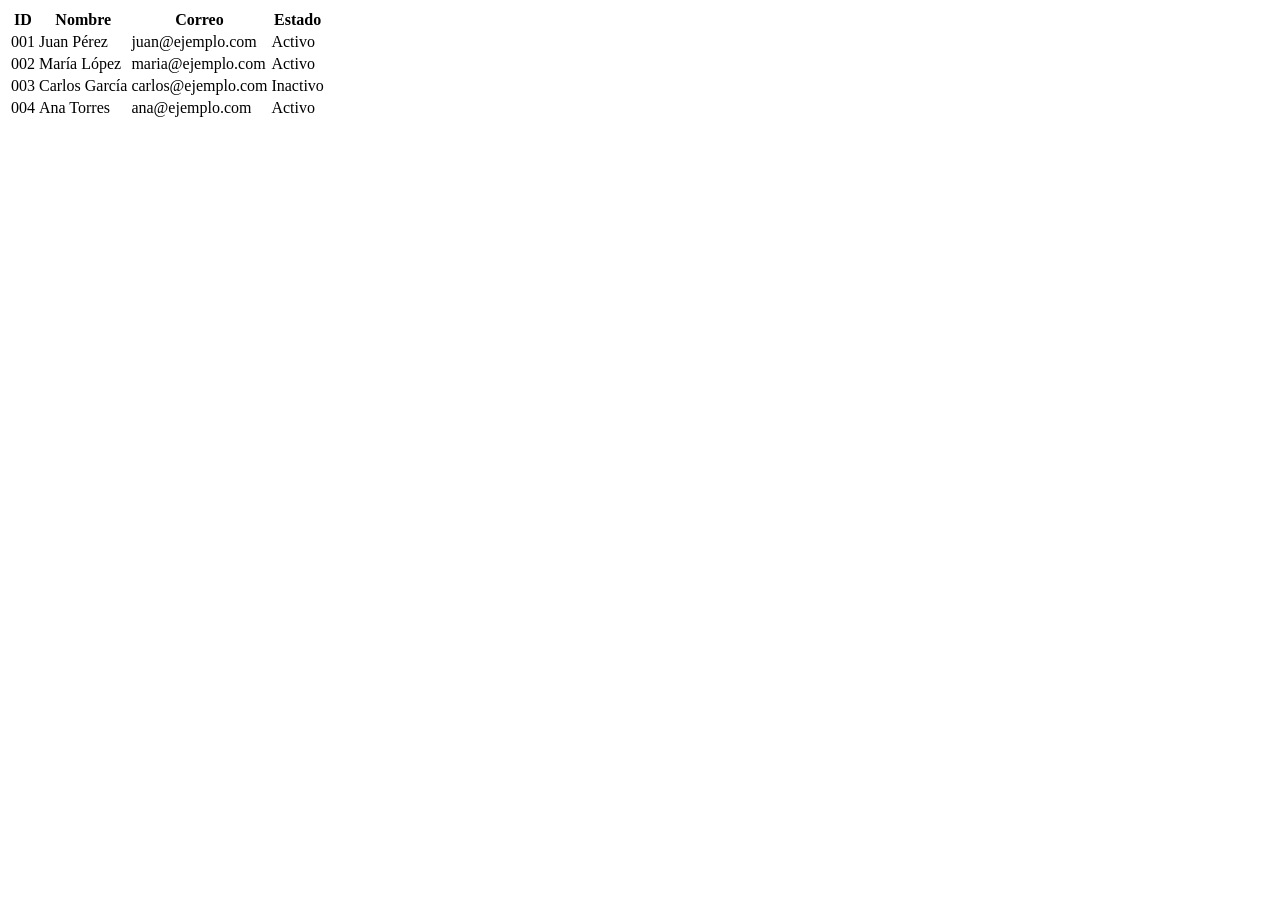
==== practica-tablas.html @ e38366d9 "Guardado cambios" ====
<!DOCTYPE html>
<html lang="en">
<head>
  <meta charset="UTF-8">
  <meta name="viewport" content="width=device-width, initial-scale=1.0">
  <title>Document</title>
  <link rel="stylesheet" href="./css/estilos-formularios.css">
</head>
<body>
  <div class="table-container">
    <table>
        <thead>
            <tr>
                <th>ID</th>
                <th>Nombre</th>
                <th>Correo</th>
                <th>Estado</th>
            </tr>
        </thead>

        <tbody>
            <tr>
                <td>001</td>
                <td>Juan Pérez</td>
                <td>juan@ejemplo.com</td>
                <td>Activo</td>
            </tr>

            <tr>
                <td>002</td>
                <td>María López</td>
                <td>maria@ejemplo.com</td>
                <td>Activo</td>
            </tr>

            <tr>
                <td>003</td>
                <td>Carlos García</td>
                <td>carlos@ejemplo.com</td>
                <td>Inactivo</td>
            </tr>

            <tr>
                <td>004</td>
                <td>Ana Torres</td>
                <td>ana@ejemplo.com</td>
                <td>Activo</td>
            </tr>
        </tbody>
    </table>
</div>

</body>
</html>
---- css/estilos-formularios.css ----
/* =========================================================
   FORMULARIOS - ESTILO PLANO Y ELEGANTE
   ========================================================= */

/* Variables */
:root {
    --form-primary: #3498db;
    --form-primary-dark: #2980b9;
    --form-focus-bg: #f0f8ff;
    --form-border: #d8dee4;
    --form-border-hover: #aeb8c2;
    --form-text: #2c3e50;
    --form-label: #34495e;
    --form-placeholder: #95a5a6;
    --form-background: #ffffff;
    --form-muted: #f5f7f9;
    --form-danger: #e74c3c;
    --form-success: #27ae60;
    --form-radius: 5px;
    --form-transition: 0.2s ease;
}


/* =========================================================
   CONTENEDOR DEL FORMULARIO
   ========================================================= */

.form-container {
    width: 100%;
    max-width: 900px;
    margin: 20px auto;
    padding: 25px;
    background: var(--form-background);
    border: 1px solid var(--form-border);
    border-radius: var(--form-radius);
    box-sizing: border-box;
}


/* =========================================================
   GRUPOS DE CONTROLES
   ========================================================= */

.form-group {
    margin-bottom: 18px;
}

.form-group:last-child {
    margin-bottom: 0;
}


/* =========================================================
   ETIQUETAS
   ========================================================= */

.form-group label {
    display: block;
    margin-bottom: 7px;
    color: var(--form-label);
    font-size: 14px;
    font-weight: 600;
}


/* Campo obligatorio */

.form-group.required label::after {
    content: " *";
    color: var(--form-danger);
}


/* =========================================================
   INPUTS Y SELECT
   ========================================================= */

.form-control {
    display: block;
    width: 100%;
    min-height: 42px;
    padding: 10px 12px;

    box-sizing: border-box;

    color: var(--form-text);
    background-color: #fff;

    border: 1px solid var(--form-border);
    border-radius: var(--form-radius);

    font-family: inherit;
    font-size: 14px;

    outline: none;

    transition:
        border-color var(--form-transition),
        background-color var(--form-transition),
        box-shadow var(--form-transition);
}


/* Placeholder */

.form-control::placeholder {
    color: var(--form-placeholder);
    opacity: 1;
}


/* =========================================================
   HOVER
   ========================================================= */

.form-control:hover {
    border-color: var(--form-border-hover);
}


/* =========================================================
   CONTROL ACTIVO
   ========================================================= */

/*
   :focus permite identificar claramente el control
   que está activo mediante teclado o mouse.

   Es especialmente útil cuando el usuario navega
   utilizando TAB / ENTER.
*/

.form-control:focus {
    border-color: var(--form-primary);
    background-color: var(--form-focus-bg);

    box-shadow:
        0 0 0 3px rgba(52, 152, 219, 0.15);
}


/*
   :focus-visible da prioridad al indicador visual
   cuando el usuario está navegando mediante teclado.
*/

.form-control:focus-visible {
    border-color: var(--form-primary);

    box-shadow:
        0 0 0 3px rgba(52, 152, 219, 0.20);
}


/* =========================================================
   SELECT
   ========================================================= */

select.form-control {
    cursor: pointer;

    appearance: none;
    -webkit-appearance: none;

    padding-right: 38px;

    background-image:
        linear-gradient(45deg, transparent 50%, #7f8c8d 50%),
        linear-gradient(135deg, #7f8c8d 50%, transparent 50%);

    background-position:
        calc(100% - 16px) 18px,
        calc(100% - 11px) 18px;

    background-size:
        5px 5px,
        5px 5px;

    background-repeat: no-repeat;
}


/* =========================================================
   BOTONES
   ========================================================= */

.form-button {
    display: inline-block;

    min-height: 42px;
    padding: 10px 20px;

    border: 1px solid transparent;
    border-radius: var(--form-radius);

    background-color: var(--form-primary);
    color: #fff;

    font-family: inherit;
    font-size: 14px;
    font-weight: 600;

    cursor: pointer;

    transition:
        background-color var(--form-transition),
        border-color var(--form-transition),
        box-shadow var(--form-transition),
        transform var(--form-transition);
}


/* Hover del botón */

.form-button:hover {
    background-color: var(--form-primary-dark);
}


/* Botón activo */

.form-button:active {
    transform: translateY(1px);
}


/* Botón enfocado mediante teclado */

.form-button:focus-visible {
    outline: none;

    box-shadow:
        0 0 0 3px rgba(52, 152, 219, 0.25);
}


/* =========================================================
   BOTÓN SECUNDARIO
   ========================================================= */

.form-button.secondary {
    background-color: #fff;
    color: var(--form-text);
    border-color: var(--form-border);
}

.form-button.secondary:hover {
    background-color: var(--form-muted);
    border-color: var(--form-border-hover);
}


/* =========================================================
   BOTÓN DE PELIGRO
   ========================================================= */

.form-button.danger {
    background-color: var(--form-danger);
}

.form-button.danger:hover {
    background-color: #c0392b;
}


/* =========================================================
   BOTONES DEL FORMULARIO
   ========================================================= */

.form-actions {
    display: flex;
    justify-content: flex-end;
    align-items: center;
    gap: 10px;

    margin-top: 25px;
    padding-top: 20px;

    border-top: 1px solid var(--form-border);
}


/* =========================================================
   MENSAJES / AYUDA
   ========================================================= */

.form-help {
    display: block;
    margin-top: 5px;

    color: #7f8c8d;
    font-size: 12px;
}


/* =========================================================
   ESTADOS DE VALIDACIÓN
   ========================================================= */

.form-control.is-valid {
    border-color: var(--form-success);
}

.form-control.is-valid:focus {
    box-shadow:
        0 0 0 3px rgba(39, 174, 96, 0.15);
}


.form-control.is-invalid {
    border-color: var(--form-danger);
}

.form-control.is-invalid:focus {
    box-shadow:
        0 0 0 3px rgba(231, 76, 60, 0.15);
}


/* =========================================================
   CAMPOS DESHABILITADOS
   ========================================================= */

.form-control:disabled {
    color: #95a5a6;
    background-color: #f1f3f5;
    border-color: #e1e5e8;
    cursor: not-allowed;
}


/* =========================================================
   DISEÑO EN DOS COLUMNAS
   ========================================================= */

.form-grid {
    display: grid;
    grid-template-columns: repeat(2, minmax(0, 1fr));
    gap: 18px;
}


/* Campo que ocupa todo el ancho */

.form-grid .full-width {
    grid-column: 1 / -1;
}


/* =========================================================
   RESPONSIVE - TABLETS
   ========================================================= */

@media (max-width: 768px) {

    .form-container {
        padding: 20px;
        margin: 15px auto;
    }

    .form-grid {
        grid-template-columns: 1fr;
    }

    .form-grid .full-width {
        grid-column: auto;
    }

}


/* =========================================================
   RESPONSIVE - CELULARES
   ========================================================= */

@media (max-width: 480px) {

    .form-container {
        margin: 10px 0;
        padding: 15px;

        border-left: none;
        border-right: none;
        border-radius: 0;
    }

    .form-group {
        margin-bottom: 15px;
    }

    .form-control {
        min-height: 44px;
        font-size: 16px;
    }

    .form-actions {
        flex-direction: column;
        align-items: stretch;
    }

    .form-button {
        width: 100%;
    }
}


/* =========================================================
   ACCESIBILIDAD / REDUCCIÓN DE MOVIMIENTO
   ========================================================= */

@media (prefers-reduced-motion: reduce) {

    .form-control,
    .form-button {
        transition: none;
    }
}
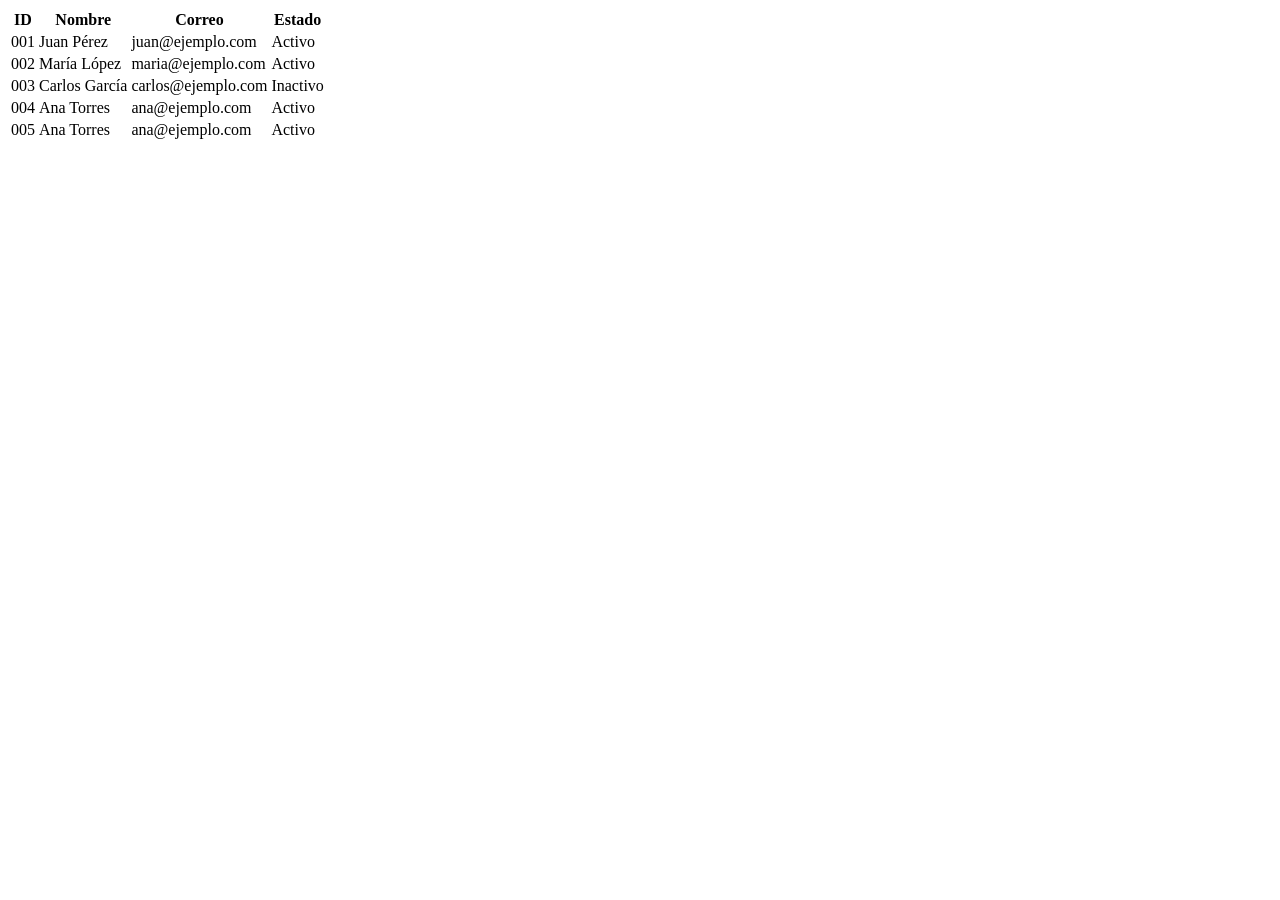
==== commit 62e2ecd5: "Se actualizo" ====
--- a/practica-tablas.html
+++ b/practica-tablas.html
@@ -46,6 +46,13 @@
                 <td>ana@ejemplo.com</td>
                 <td>Activo</td>
             </tr>
+
+            <tr>
+                <td>005</td>
+                <td>Ana Torres</td>
+                <td>ana@ejemplo.com</td>
+                <td>Activo</td>
+            </tr>
         </tbody>
     </table>
 </div>
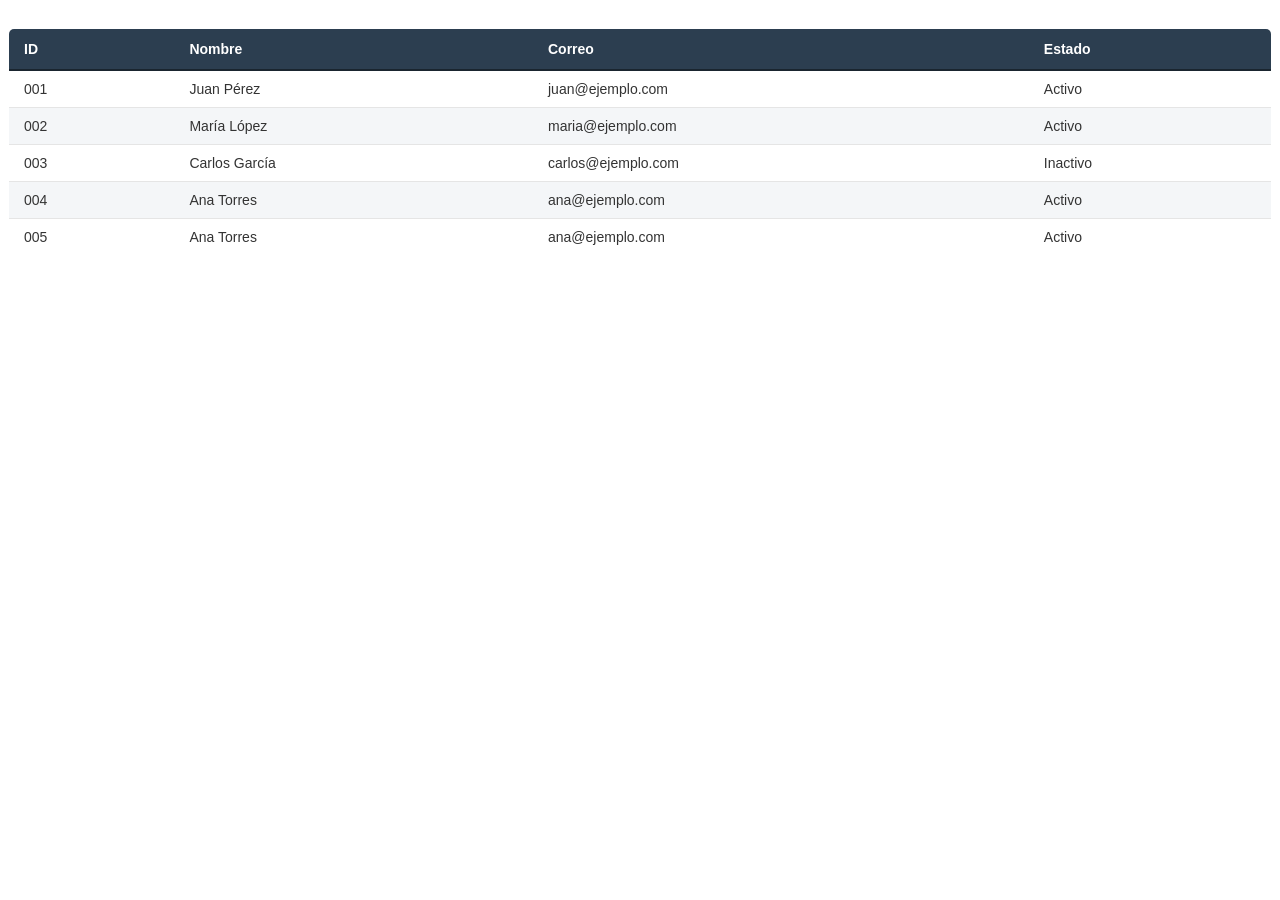
==== commit 9eeb67aa: "Guardado correctamente" ====
--- a/practica-tablas.html
+++ b/practica-tablas.html
@@ -4,7 +4,7 @@
   <meta charset="UTF-8">
   <meta name="viewport" content="width=device-width, initial-scale=1.0">
   <title>Document</title>
-  <link rel="stylesheet" href="./css/estilos-formularios.css">
+  <link rel="stylesheet" href="./css/estilos-tablas.css">
 </head>
 <body>
   <div class="table-container">
--- a/css/estilos-tablas.css
+++ b/css/estilos-tablas.css
@@ -0,0 +1,87 @@
+/* ================================
+   ESTILOS GENERALES PARA TABLAS
+   ================================ */
+
+table {
+    width: 100%;
+    border-collapse: collapse;
+    margin: 20px 0;
+    font-family: Arial, Helvetica, sans-serif;
+    font-size: 14px;
+    color: #333;
+    background-color: #fff;
+    border: 1px solid #ddd;
+    border-radius: 6px;
+    overflow: hidden;
+}
+
+/* Encabezado */
+table thead {
+    background-color: #2c3e50;
+    color: #fff;
+}
+
+table thead th {
+    padding: 12px 15px;
+    text-align: left;
+    font-weight: 600;
+    border-bottom: 2px solid #1a252f;
+}
+
+/* Celdas */
+table tbody td {
+    padding: 10px 15px;
+    border-bottom: 1px solid #e5e5e5;
+    vertical-align: middle;
+}
+
+/* ================================
+   FILAS CEBREADAS
+   ================================ */
+
+/* Filas pares */
+table tbody tr:nth-child(even) {
+    background-color: #f4f6f8;
+}
+
+/* Filas impares */
+table tbody tr:nth-child(odd) {
+    background-color: #ffffff;
+}
+
+/* ================================
+   EFECTO HOVER
+   ================================ */
+
+table tbody tr {
+    transition: background-color 0.2s ease,
+                box-shadow 0.2s ease;
+}
+
+table tbody tr:hover {
+    background-color: #dceeff;
+    box-shadow: inset 4px 0 0 #3498db;
+    cursor: pointer;
+}
+
+/* ================================
+   ÚLTIMA FILA
+   ================================ */
+
+table tbody tr:last-child td {
+    border-bottom: none;
+}
+
+/* ================================
+   TABLA RESPONSIVE
+   ================================ */
+
+.table-container {
+    width: 100%;
+    overflow-x: auto;
+    -webkit-overflow-scrolling: touch;
+}
+
+.table-container table {
+    min-width: 600px;
+}
